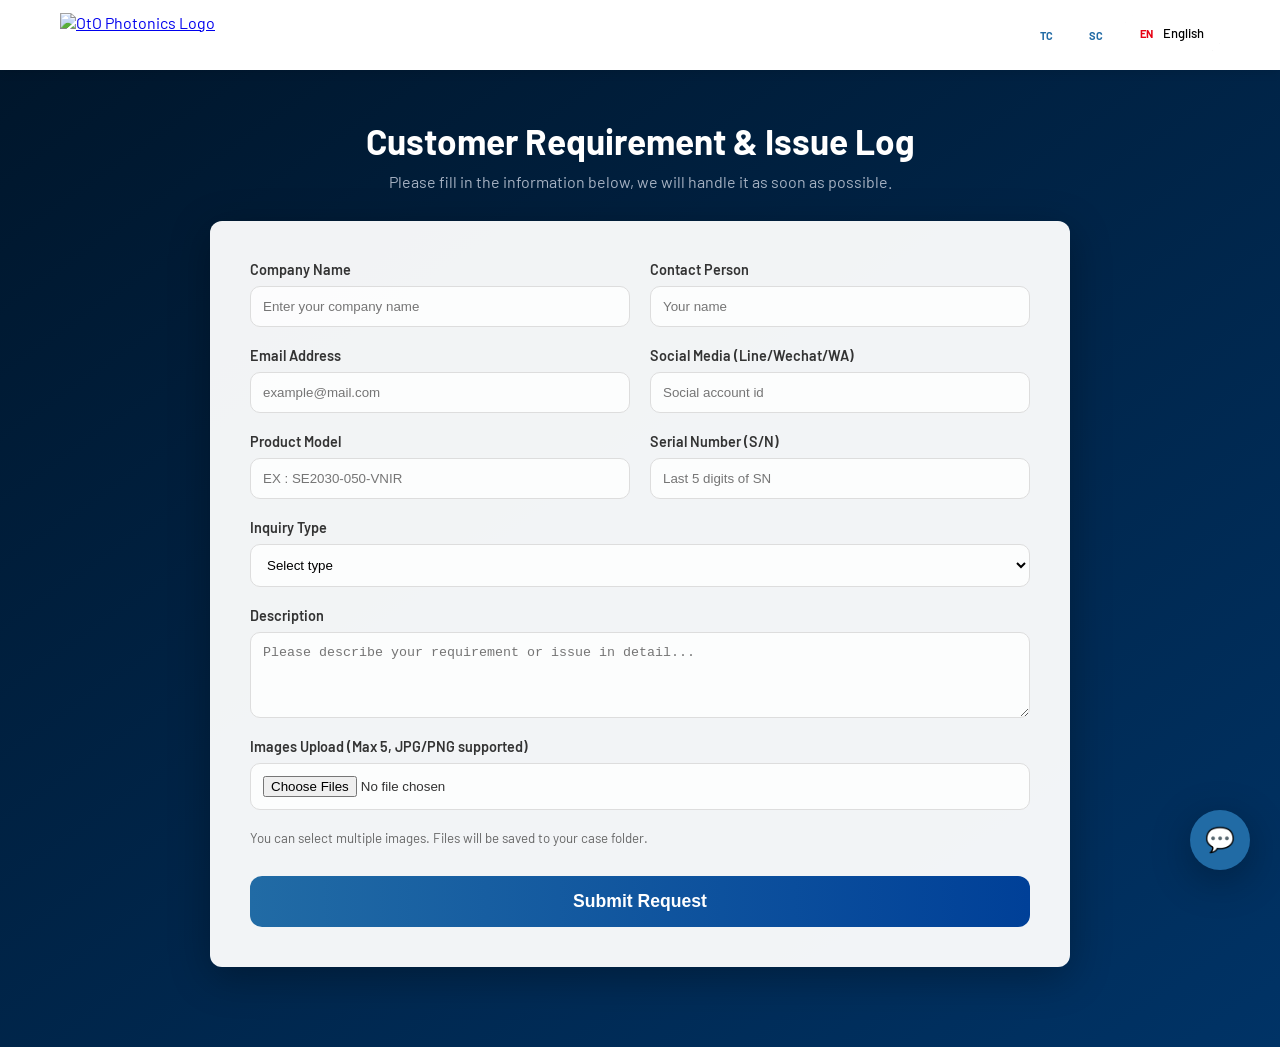
==== index.html @ bb5bc13e "Update language switcher to use text-based icons (TC/SC/EN) with hover expansion" ====
<!DOCTYPE html>
<html lang="zh-TW">
<head>
    <!-- 設定網頁編碼與視窗縮放，確保行動裝置相容性 -->
    <meta charset="UTF-8">
    <meta name="viewport" content="width=device-width, initial-scale=1.0">
    
    <!-- 網頁標題與 SEO 資訊 -->
    <title>客戶需求與問題登記系統 | OtO Photonics</title>
    
    <!-- 引入外部樣式表與 Google Fonts (Barlow & Noto Sans TC) -->
    <link rel="stylesheet" href="style.css">
    <link href="https://fonts.googleapis.com/css2?family=Barlow:wght@300;400;600&family=Noto+Sans+TC:wght@300;400;700&display=swap" rel="stylesheet">
</head>
<body>
    <!-- 導覽列區域：比照官方網站風格，包含公司 Logo -->
    <!-- 導覽列區域：比照官方網站風格，包含公司 Logo 與語系切換 -->
    <nav class="navbar">
        <div class="nav-container">
            <a href="https://www.otophotonics.com/" target="_blank">
                <img src="https://www.otophotonics.com/images/project/551/logo2.png" alt="OtO Photonics Logo" class="logo-img">
            </a>
            <!-- 語系切換按鈕 (簡碼化：預設顯示 TC/SC/EN，滑鼠移入顯示全文) -->
            <div class="lang-switcher">
                <a href="javascript:void(0)" onclick="setLanguage('zh-TW')" id="lang-zh-tw" class="oto-lang-btn">
                    <span class="icon-text">TC</span>
                    <span class="lang-text">繁體中文</span>
                </a>
                <a href="javascript:void(0)" onclick="setLanguage('zh-CN')" id="lang-zh-cn" class="oto-lang-btn">
                    <span class="icon-text">SC</span>
                    <span class="lang-text">简体中文</span>
                </a>
                <a href="javascript:void(0)" onclick="setLanguage('en')" id="lang-en" class="oto-lang-btn">
                    <span class="icon-text">EN</span>
                    <span class="lang-text">English</span>
                </a>
            </div>
        </div>
    </nav>

    <div class="container">
        <!-- 頁面標題與簡介 -->
        <header>
            <h1 data-i18n="pageTitle">客戶需求與問題登記</h1>
            <p data-i18n="pageSubtitle">請填寫以下資訊，我們將儘速為您處理</p>
        </header>

        <!-- 主要表單區域：使用毛玻璃效果 (Glassmorphism) 設計 -->
        <main class="glass-panel">
            <form id="registrationForm">
                <div class="form-grid">
                    <!-- 公司名稱 -->
                    <div class="form-group">
                        <label for="companyName" data-i18n="labelCompany">公司名稱</label>
                        <input type="text" id="companyName" name="companyName" required data-i18n-placeholder="placeholderCompany">
                    </div>
                    <!-- 客戶窗口 -->
                    <div class="form-group">
                        <label for="clientContact" data-i18n="labelContact">客戶窗口</label>
                        <input type="text" id="clientContact" name="clientContact" required data-i18n-placeholder="placeholderContact">
                    </div>
                    <!-- 聯繫郵件 -->
                    <div class="form-group">
                        <label for="email" data-i18n="labelEmail">聯繫郵件</label>
                        <input type="email" id="email" name="email" required placeholder="example@mail.com">
                    </div>
                    <!-- 社群軟體帳號 -->
                    <div class="form-group">
                        <label for="snsAccount" data-i18n="labelSNS">Line / Wechat / WhatsApp</label>
                        <input type="text" id="snsAccount" name="snsAccount" data-i18n-placeholder="placeholderSNS">
                    </div>
                    <!-- 產品型號 -->
                    <div class="form-group">
                        <label for="productModel" data-i18n="labelProduct">產品型號</label>
                        <input type="text" id="productModel" name="productModel" required placeholder="EX : SE2030-050-VNIR">
                    </div>
                    <!-- 產品序號 -->
                    <div class="form-group">
                        <label for="serialNumber" data-i18n="labelSN">產品序號 (S/N)</label>
                        <input type="text" id="serialNumber" name="serialNumber" data-i18n-placeholder="placeholderSN">
                    </div>
                    <!-- 需求類型選擇 -->
                    <div class="form-group full-width">
                        <label for="reqType" data-i18n="labelType">需求類型</label>
                        <select id="reqType" name="reqType" required>
                            <option value="" disabled selected data-i18n="optDefault">請選擇類型</option>
                            <option value="產品規格與選型" data-i18n="optSpec">產品規格與選型</option>
                            <option value="技術諮詢" data-i18n="optTech">技術諮詢</option>
                        </select>
                    </div>
                    <!-- 詳細問題描述 -->
                    <div class="form-group full-width">
                        <label for="description" data-i18n="labelDesc">問題描述</label>
                        <textarea id="description" name="description" rows="4" required data-i18n-placeholder="placeholderDesc"></textarea>
                    </div>
                    <!-- 附件或截圖上傳 (支援預覽與管理) -->
                    <div class="form-group full-width">
                        <label for="imageFiles" data-i18n="labelUpload">圖片/截圖上傳 (最多 5 張，支援 JPG/PNG)</label>
                        <input type="file" id="imageFiles" name="imageFiles" accept="image/*" multiple class="file-input">
                        <!-- 預覽容器 -->
                        <div id="image-preview" class="preview-grid"></div>
                        <small id="file-count-msg" style="color: #666; margin-top: 5px;" data-i18n="uploadHint">您可以選取多張圖片進行上報，檔案將自動存入雲端案件資料夾</small>
                    </div>
                </div>
                <!-- 提交按鈕 -->
                <button type="submit" id="submitBtn" class="primary-btn" data-i18n="btnSubmit">提交需求</button>
            </form>
        </main>
    </div>

    <!-- AI 智能客服小組件：提供即時技術諮詢 -->
    <div id="ai-chat-widget" class="chat-closed">
        <!-- 聊天視窗頭部 -->
        <div id="chat-header">
            <span data-i18n="chatTitle">AI 智能客服</span>
            <button id="close-chat">×</button>
        </div>
        <!-- 聊天訊息顯示區域 -->
        <div id="chat-body">
            <div class="message bot" data-i18n="chatWelcome">您好！我是您的智能助手。有任何關於技術規格或 FAQ 的問題都可以問我喔！</div>
        </div>
        <!-- 聊天輸入區域 -->
        <div id="chat-footer">
            <input type="text" id="chat-input" data-i18n-placeholder="chatPlaceholder">
            <button id="send-chat" data-i18n="chatSend">傳送</button>
        </div>
    </div>
    
    <!-- 懸浮式 AI 聊天開啟按鈕 -->
    <button id="chat-toggle-btn">💬</button>

    <!-- 提交時的載入狀態顯示 -->
    <div id="loading" class="hidden">提交中...</div>
    
    <!-- 引入主要邏輯腳本 -->
    <script src="script.js"></script>
</body>
</html>
---- style.css ----
/* 全域變數定義：包含品牌顏色、背景與陰影設定 */
:root {
    --primary: #216BA5; /* OtO 品牌藍 */
    --secondary: #004098; /* 標誌深藍 */
    --accent: #E60012; /* 標誌紅 */
    --bg-dark: #001529; /* 深色科技底色 */
    --bg-gradient: linear-gradient(145deg, #001529 0%, #003366 100%);
    --glass-bg: rgba(255, 255, 255, 0.95);
    --text-color: #333333;
    --shadow: 0 10px 40px rgba(0, 0, 0, 0.3);
}

/* 基礎樣式重設 */
* { box-sizing: border-box; margin: 0; padding: 0; }

body {
    font-family: 'Barlow', 'Noto Sans TC', sans-serif;
    background: var(--bg-gradient);
    color: var(--text-color);
    min-height: 100vh;
    padding-top: 80px; /* 為固定在頂部的導覽列預留空間 */
}

/* 導覽列樣式 (比照官方網站) */
.navbar {
    position: fixed;
    top: 0;
    left: 0;
    width: 100%;
    height: 70px;
    background: #ffffff;
    box-shadow: 0 2px 10px rgba(0,0,0,0.1);
    display: flex;
    align-items: center;
    z-index: 1000;
}

.nav-container {
    width: 100%;
    max-width: 1200px;
    margin: 0 auto;
    padding: 0 20px;
    display: flex;
    justify-content: space-between;
    align-items: center;
}

/* 語系切換器：直接顯示三個水平按鈕 */
.lang-switcher {
    display: flex;
    flex-direction: row;
    gap: 8px;
    z-index: 100;
}

/* 官網風格斜角按鈕 */
.oto-lang-btn {
    background-color: rgba(255, 255, 255, 0.9);
    color: #444 !important;
    padding: 8px 12px;
    font-size: 13px;
    text-decoration: none;
    font-weight: 500;
    transition: all 0.3s cubic-bezier(0.4, 0, 0.2, 1);
    white-space: nowrap;
    
    /* 精確重現官網左上與右下斜角效果 */
    clip-path: polygon(8px 0%, 100% 0%, 100% calc(100% - 8px), calc(100% - 8px) 100%, 0% 100%, 0% 8px);
    
    cursor: pointer;
    display: flex;
    align-items: center;
    gap: 0;
    box-shadow: 0 4px 6px rgba(0,0,0,0.1);
    max-width: 42px; /* 預設只顯示圖示的寬度 */
    overflow: hidden;
}

.icon-text {
    font-size: 11px;
    font-weight: 700;
    flex-shrink: 0;
    width: 18px;
    text-align: center;
    color: var(--primary);
    transition: color 0.3s ease;
}

.lang-text {
    opacity: 0;
    width: 0;
    transition: all 0.3s ease;
    margin-left: 0;
}

.oto-lang-btn:hover, 
.oto-lang-btn.active {
    background-color: #ffffff;
    color: #000 !important;
    transform: translateY(-2px);
    box-shadow: 0 6px 12px rgba(0,0,0,0.15);
    max-width: 120px; /* 展開後的寬度 */
    gap: 8px;
    padding-right: 16px;
}

.oto-lang-btn:hover .icon-text,
.oto-lang-btn.active .icon-text {
    color: var(--accent); /* 滑過或選中時簡碼變色 */
}

.oto-lang-btn:hover .lang-text,
.oto-lang-btn.active .lang-text {
    opacity: 1;
    width: auto;
}

/* 圖片預覽網格樣式 */
.preview-grid {
    display: grid;
    grid-template-columns: repeat(auto-fill, minmax(100px, 1fr));
    gap: 15px;
    margin-top: 15px;
}

.preview-item {
    position: relative;
    width: 100px;
    height: 100px;
    border-radius: 8px;
    overflow: hidden;
    border: 2px solid rgba(255, 255, 255, 0.3);
    box-shadow: 0 4px 6px rgba(0,0,0,0.1);
}

.preview-item img {
    width: 100%;
    height: 100%;
    object-fit: cover;
}

.remove-btn {
    position: absolute;
    top: 5px;
    right: 5px;
    background: rgba(255, 59, 48, 0.9);
    color: white;
    border: none;
    border-radius: 50%;
    width: 20px;
    height: 20px;
    font-size: 14px;
    cursor: pointer;
    display: flex;
    align-items: center;
    justify-content: center;
    line-height: 1;
    transition: transform 0.2s ease;
}

.remove-btn:hover {
    transform: scale(1.2);
    background: #ff3b30;
}

.logo-img {
    height: 45px;
    display: block;
}

/* 主要容器佈局 */
.container { 
    width: 100%; 
    max-width: 900px; 
    margin: 40px auto;
    animation: fadeIn 0.8s ease; /* 入場淡入動畫 */
    padding: 0 20px 40px;
}

/* 標題區域樣式 */
header { text-align: center; margin-bottom: 30px; }
header h1 { font-size: 2.2rem; margin-bottom: 10px; color: #ffffff; font-weight: 700; }
header p { color: #a5b1c2; }

/* 毛玻璃效果面板 (表單容器) */
.glass-panel {
    background: var(--glass-bg);
    border-radius: 12px;
    padding: 40px;
    box-shadow: var(--shadow);
}

/* 表單網格與組件樣式 */
.form-grid { display: grid; grid-template-columns: 1fr 1fr; gap: 20px; }
.form-group { display: flex; flex-direction: column; }
.full-width { grid-column: span 2; }

label { font-weight: 600; margin-bottom: 8px; font-size: 0.9rem; }

input, select, textarea {
    padding: 12px;
    border-radius: 10px;
    border: 1px solid #ddd;
    background: rgba(255, 255, 255, 0.8);
    transition: all 0.3s;
}

input:focus, select:focus, textarea:focus { 
    border-color: var(--primary); 
    outline: none; 
    background: #fff; 
}

/* 提交按鈕漸層樣式 */
.primary-btn {
    margin-top: 30px;
    width: 100%;
    padding: 15px;
    border: none;
    border-radius: 12px;
    background: linear-gradient(90deg, var(--primary), var(--secondary));
    color: white;
    font-size: 1.1rem;
    font-weight: 600;
    cursor: pointer;
    transition: transform 0.2s, box-shadow 0.2s;
}

.primary-btn:hover { 
    transform: translateY(-2px); 
    box-shadow: 0 5px 15px rgba(0,0,0,0.1); 
}

/* AI 聊天組件樣式設定 */
#chat-toggle-btn { 
    position: fixed; bottom: 30px; right: 30px; 
    width: 60px; height: 60px; border-radius: 50%; 
    background: var(--primary); color: white; border: none; 
    font-size: 24px; cursor: pointer; box-shadow: var(--shadow); z-index: 1000; 
}

/* 修正後的 AI 聊天組件樣式 */
#ai-chat-widget { 
    position: fixed; 
    bottom: 100px; 
    right: 30px; 
    width: 350px; 
    height: 500px; 
    background: white; 
    border-radius: 15px; 
    box-shadow: var(--shadow); 
    display: flex;
    flex-direction: column; 
    overflow: hidden; 
    z-index: 1000;
    transition: all 0.3s ease; /* 加入滑順動畫 */
}

/* 當視窗處於關閉狀態時，隱藏並下移 */
#ai-chat-widget.chat-closed {
    opacity: 0;
    pointer-events: none;
    transform: translateY(20px);
}

#chat-header { background: var(--primary); color: white; padding: 15px; display: flex; justify-content: space-between; font-weight: 600; }
#chat-body { flex: 1; padding: 15px; overflow-y: auto; display: flex; flex-direction: column; gap: 10px; }

/* 聊天訊息對話框樣式 */
.message { padding: 10px 15px; border-radius: 15px; max-width: 80%; font-size: 0.9rem; line-height: 1.4; }
.message.bot { background: #f0f2f5; align-self: flex-start; }
.message.user { background: var(--primary); color: white; align-self: flex-end; }

#chat-footer { padding: 10px; display: flex; gap: 8px; border-top: 1px solid #eee; }
#chat-input { flex: 1; padding: 8px; border: 1px solid #ddd; border-radius: 8px; }

/* 其他輔助類別與動畫 */
.hidden { display: none; }

@keyframes fadeIn { 
    from { opacity: 0; transform: translateY(20px); } 
    to { opacity: 1; transform: translateY(0); } 
}

/* 回應式設計：小螢幕切換為單欄佈局 */
@media (max-width: 600px) { 
    .form-grid { grid-template-columns: 1fr; } 
    .full-width { grid-column: span 1; } 
}
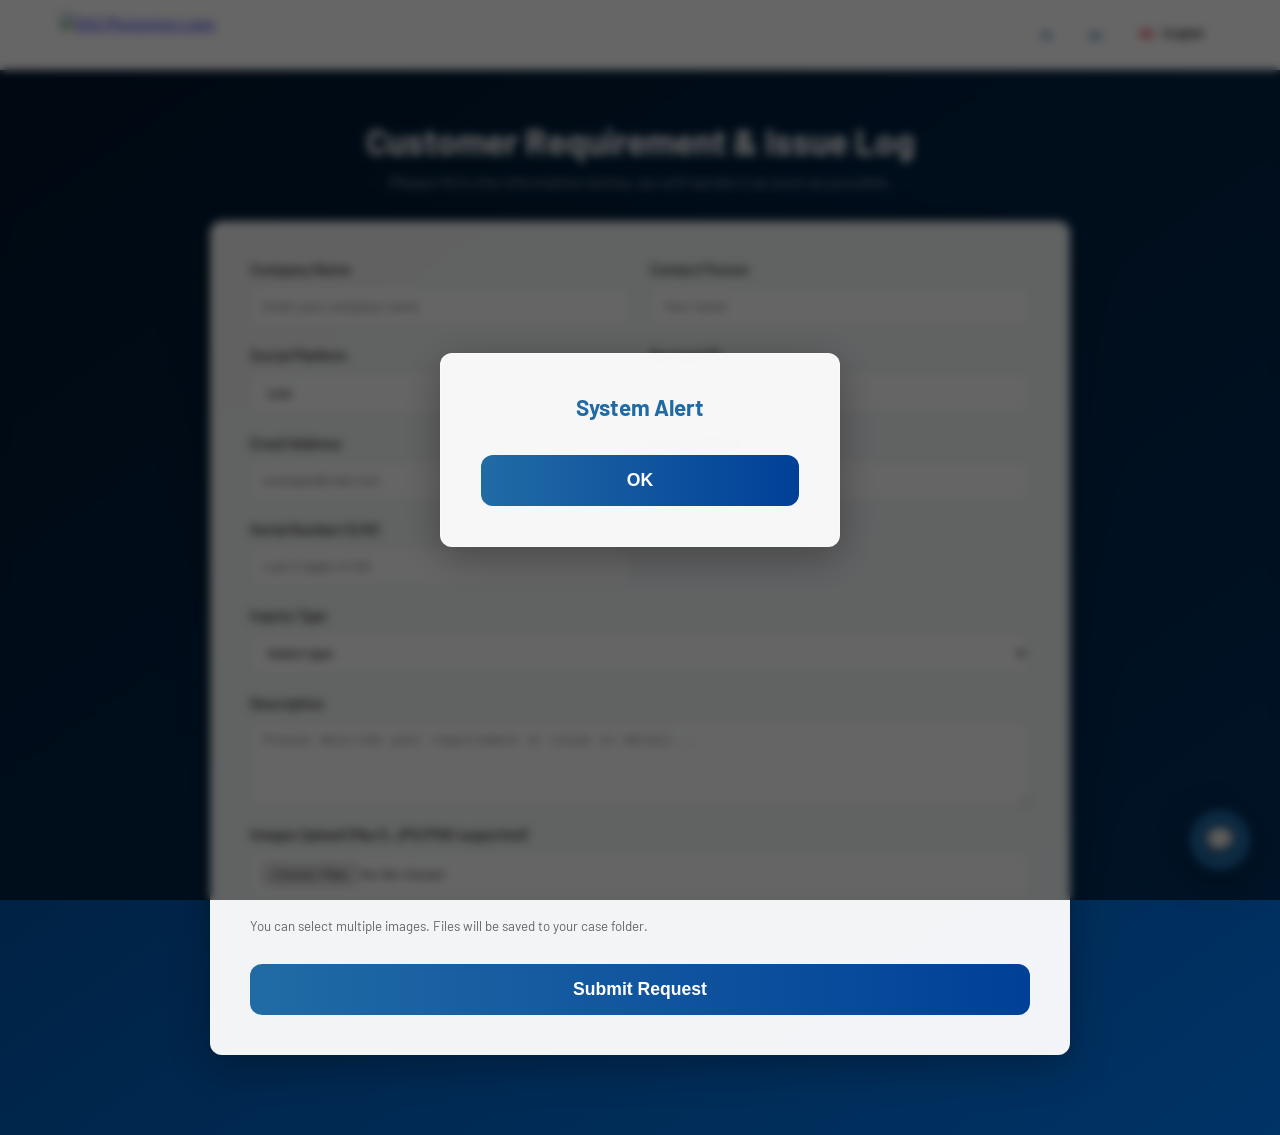
==== commit 8df448be: "feat: split sns input and replace native alerts with custom glassmorphism modal" ====
--- a/index.html
+++ b/index.html
@@ -59,15 +59,24 @@
                         <label for="clientContact" data-i18n="labelContact">客戶窗口</label>
                         <input type="text" id="clientContact" name="clientContact" required data-i18n-placeholder="placeholderContact">
                     </div>
+                    <!-- 社群軟體類型選擇 -->
+                    <div class="form-group">
+                        <label for="snsType" data-i18n="labelSNSType">社群軟體類型</label>
+                        <select id="snsType" name="snsType">
+                            <option value="Line">Line</option>
+                            <option value="WhatsApp">WhatsApp</option>
+                            <option value="WeChat">WeChat</option>
+                        </select>
+                    </div>
+                    <!-- 通訊帳號輸入 -->
+                    <div class="form-group">
+                        <label for="snsAccount" data-i18n="labelSNSID">通訊帳號 (ID)</label>
+                        <input type="text" id="snsAccount" name="snsAccount" data-i18n-placeholder="placeholderSNSID">
+                    </div>
                     <!-- 聯繫郵件 -->
                     <div class="form-group">
                         <label for="email" data-i18n="labelEmail">聯繫郵件</label>
                         <input type="email" id="email" name="email" required placeholder="example@mail.com">
-                    </div>
-                    <!-- 社群軟體帳號 -->
-                    <div class="form-group">
-                        <label for="snsAccount" data-i18n="labelSNS">Line / Wechat / WhatsApp</label>
-                        <input type="text" id="snsAccount" name="snsAccount" data-i18n-placeholder="placeholderSNS">
                     </div>
                     <!-- 產品型號 -->
                     <div class="form-group">
@@ -129,6 +138,15 @@
     <!-- 懸浮式 AI 聊天開啟按鈕 -->
     <button id="chat-toggle-btn">💬</button>
 
+    <!-- 自訂專業彈窗 (取代瀏覽器預設 alert) -->
+    <div id="custom-modal" class="modal-overlay hidden">
+        <div class="modal-content glass-panel">
+            <h3 id="modal-title" data-i18n="modalTitle">系統提示</h3>
+            <p id="modal-message"></p>
+            <button onclick="closeModal()" class="primary-btn" style="margin-top: 20px;" data-i18n="btnOk">確定</button>
+        </div>
+    </div>
+
     <!-- 提交時的載入狀態顯示 -->
     <div id="loading" class="hidden">提交中...</div>
     
--- a/style.css
+++ b/style.css
@@ -287,3 +287,41 @@
     .form-grid { grid-template-columns: 1fr; } 
     .full-width { grid-column: span 1; } 
 }
+
+/* --- 自訂彈窗樣式 (Modal) --- */
+.modal-overlay {
+    position: fixed;
+    top: 0; left: 0; 
+    width: 100%; height: 100%;
+    background: rgba(0, 0, 0, 0.6);
+    display: flex; align-items: center; justify-content: center;
+    z-index: 9999; 
+    backdrop-filter: blur(5px);
+    transition: opacity 0.3s;
+}
+
+.modal-content {
+    max-width: 400px; 
+    width: 90%;
+    text-align: center; 
+    padding: 40px;
+    border: 1px solid rgba(255, 255, 255, 0.3);
+    animation: modalPop 0.3s cubic-bezier(0.175, 0.885, 0.32, 1.275);
+}
+
+.modal-content h3 {
+    margin-bottom: 15px;
+    color: var(--primary);
+    font-size: 1.4rem;
+}
+
+.modal-content p {
+    color: #444;
+    line-height: 1.6;
+    margin-bottom: 10px;
+}
+
+@keyframes modalPop {
+    from { transform: scale(0.8); opacity: 0; }
+    to { transform: scale(1); opacity: 1; }
+}
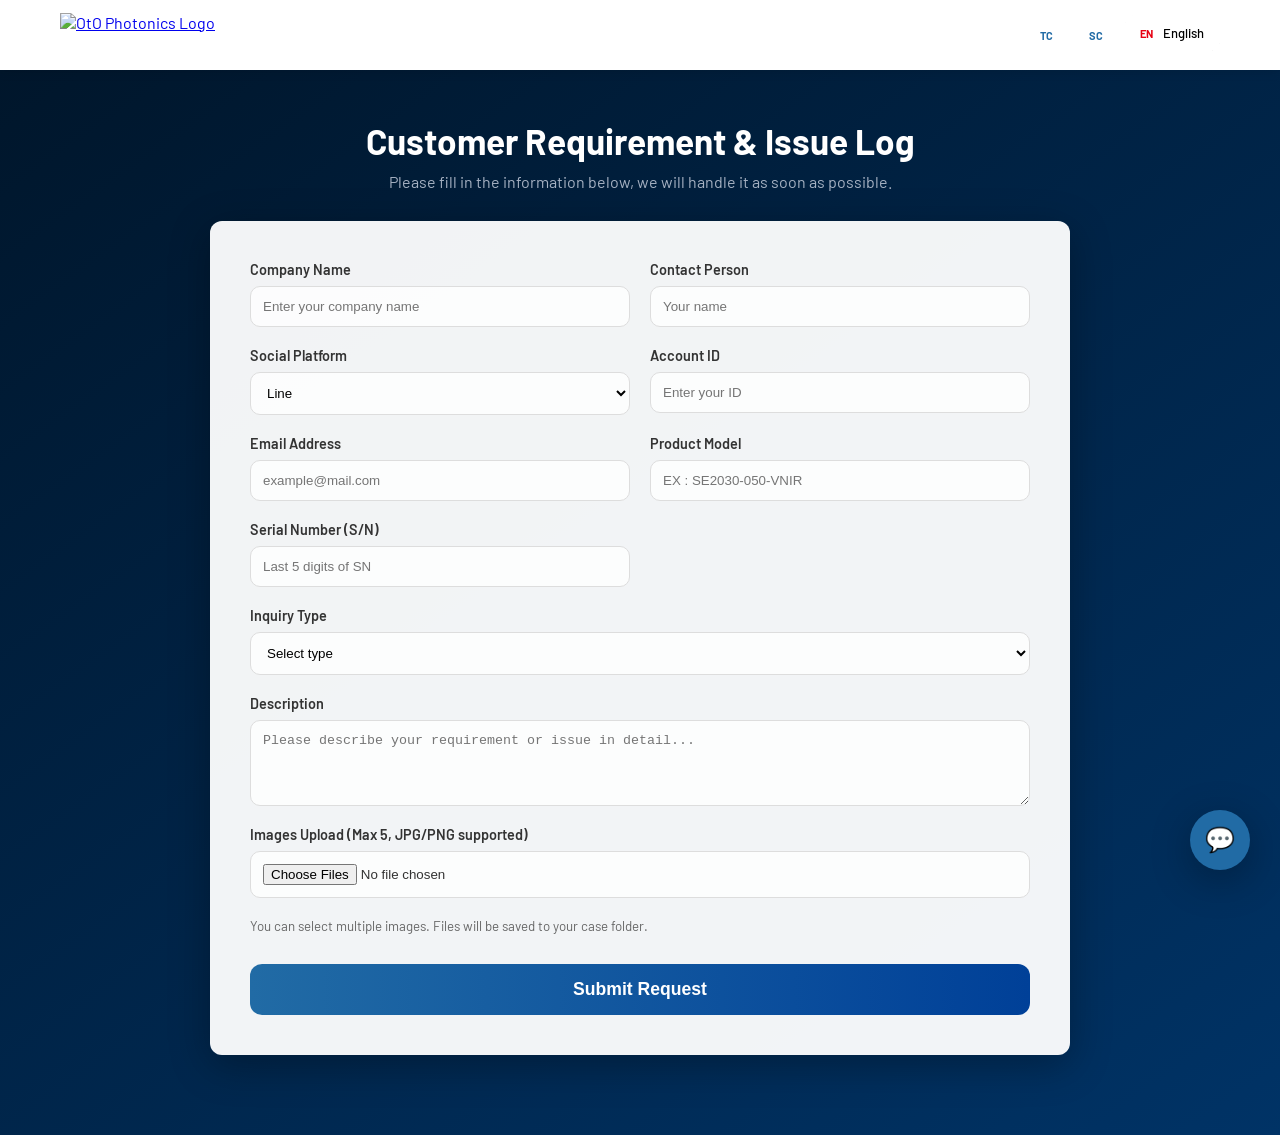
==== commit 5281fbda: "fix: resolve empty modal appearing on page load" ====
--- a/index.html
+++ b/index.html
@@ -139,7 +139,7 @@
     <button id="chat-toggle-btn">💬</button>
 
     <!-- 自訂專業彈窗 (取代瀏覽器預設 alert) -->
-    <div id="custom-modal" class="modal-overlay hidden">
+    <div id="custom-modal" class="modal-overlay" style="display: none;">
         <div class="modal-content glass-panel">
             <h3 id="modal-title" data-i18n="modalTitle">系統提示</h3>
             <p id="modal-message"></p>
--- a/style.css
+++ b/style.css
@@ -275,7 +275,7 @@
 #chat-input { flex: 1; padding: 8px; border: 1px solid #ddd; border-radius: 8px; }
 
 /* 其他輔助類別與動畫 */
-.hidden { display: none; }
+.hidden { display: none !important; }
 
 @keyframes fadeIn { 
     from { opacity: 0; transform: translateY(20px); } 
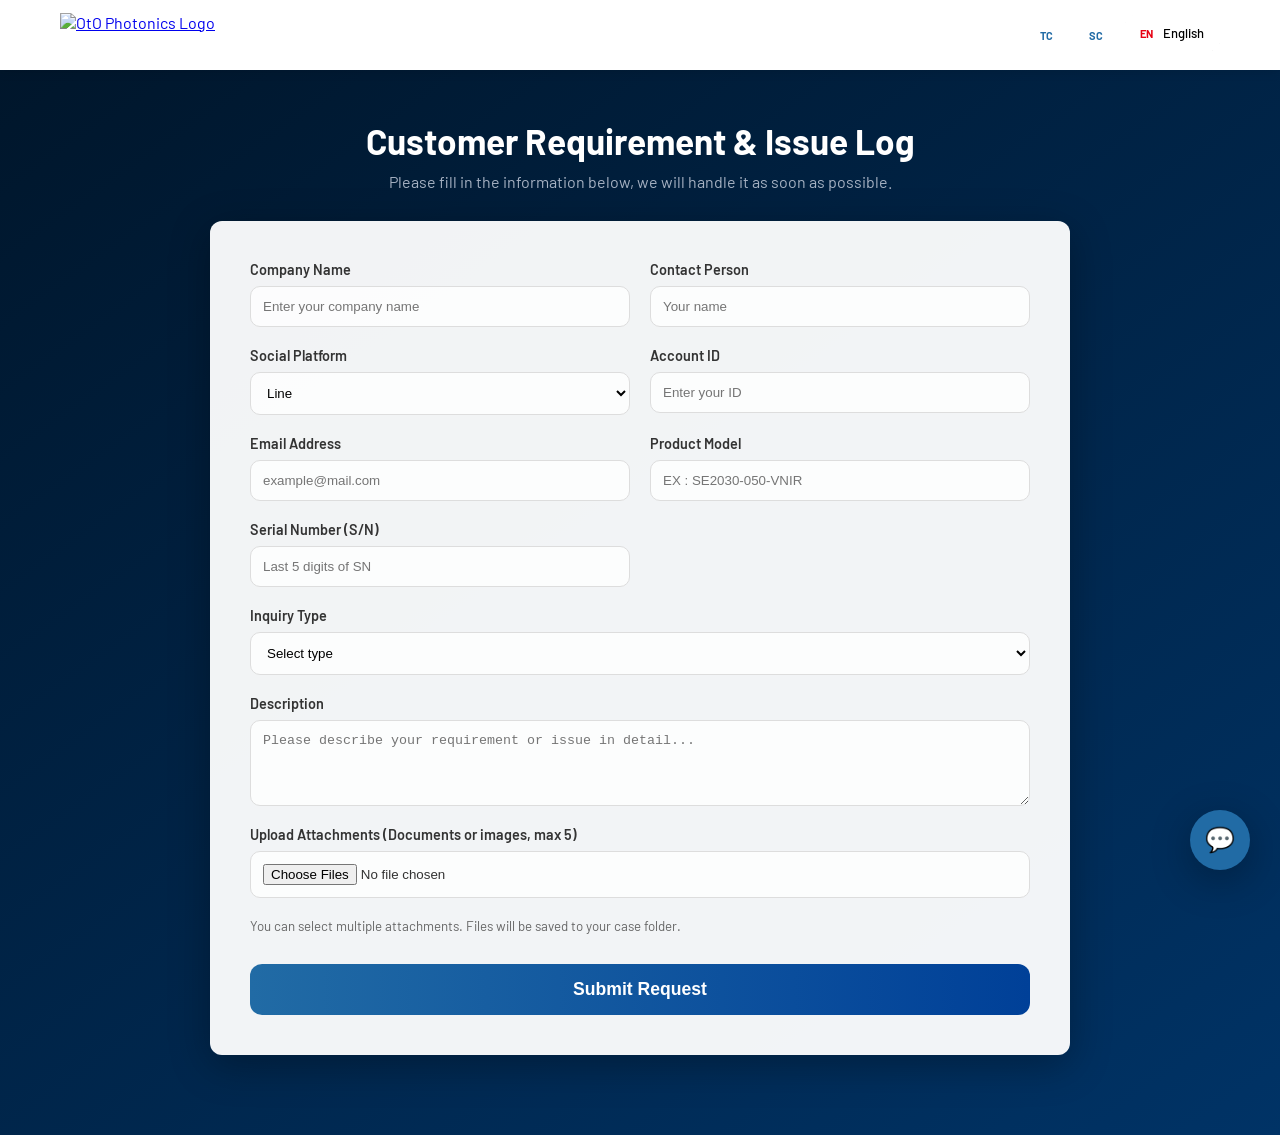
==== commit c1a7dc2c: "Update: Change upload labels to support documents and images, and update preview logic" ====
--- a/index.html
+++ b/index.html
@@ -104,11 +104,11 @@
                     </div>
                     <!-- 附件或截圖上傳 (支援預覽與管理) -->
                     <div class="form-group full-width">
-                        <label for="imageFiles" data-i18n="labelUpload">圖片/截圖上傳 (最多 5 張，支援 JPG/PNG)</label>
-                        <input type="file" id="imageFiles" name="imageFiles" accept="image/*" multiple class="file-input">
+                        <label for="imageFiles" data-i18n="labelUpload">附件上傳 (可以上傳文件或圖檔，最多 5 個附件)</label>
+                        <input type="file" id="imageFiles" name="imageFiles" multiple class="file-input">
                         <!-- 預覽容器 -->
                         <div id="image-preview" class="preview-grid"></div>
-                        <small id="file-count-msg" style="color: #666; margin-top: 5px;" data-i18n="uploadHint">您可以選取多張圖片進行上報，檔案將自動存入雲端案件資料夾</small>
+                        <small id="file-count-msg" style="color: #666; margin-top: 5px;" data-i18n="uploadHint">您可以選取多個附件進行上報，檔案將自動存入雲端案件資料夾</small>
                     </div>
                 </div>
                 <!-- 提交按鈕 -->
--- a/style.css
+++ b/style.css
@@ -163,6 +163,31 @@
     background: #ff3b30;
 }
 
+/* 非圖片檔案預覽樣式 */
+.file-icon-placeholder {
+    width: 100%;
+    height: 100%;
+    display: flex;
+    flex-direction: column;
+    align-items: center;
+    justify-content: center;
+    background: #f8f9fa;
+    color: #6c757d;
+    font-size: 24px;
+    text-align: center;
+    padding: 10px;
+}
+
+.file-name-hint {
+    font-size: 10px;
+    width: 100%;
+    overflow: hidden;
+    text-overflow: ellipsis;
+    white-space: nowrap;
+    margin-top: 5px;
+    color: #999;
+}
+
 .logo-img {
     height: 45px;
     display: block;
@@ -282,10 +307,61 @@
     to { opacity: 1; transform: translateY(0); } 
 }
 
-/* 回應式設計：小螢幕切換為單欄佈局 */
+/* 響應式優化：手機版與平板專用佈局 */
 @media (max-width: 600px) { 
-    .form-grid { grid-template-columns: 1fr; } 
-    .full-width { grid-column: span 1; } 
+    /* 1. 調整整體外邊距，讓內容在小螢幕能靠邊但有呼吸感 */
+    .container { 
+        margin: 20px auto;
+        padding: 0 12px 30px;
+    }
+
+    /* 2. 縮減毛玻璃面板的內距 (這是防止欄位溢出的關鍵) */
+    .glass-panel { 
+        padding: 24px 16px; 
+    }
+
+    /* 3. 強制所有網格欄位變為單一整欄布局 */
+    .form-grid { 
+        grid-template-columns: 1fr; 
+        gap: 16px;
+    }
+    
+    .full-width { 
+        grid-column: span 1; 
+    }
+
+    /* 4. 導覽列優化：自動調整高度並縮小 Logo */
+    .navbar {
+        height: auto;
+        padding: 12px 0;
+    }
+    
+    .nav-container {
+        flex-direction: row; 
+        justify-content: space-between;
+        gap: 10px;
+    }
+
+    .logo-img {
+        height: 32px; /* 縮小 Logo 尺寸避免推擠 */
+    }
+
+    /* 5. 標題字體調整 */
+    header h1 {
+        font-size: 1.7rem;
+        word-break: keep-all; /* 防止中文隨意斷行 */
+    }
+
+    header p {
+        font-size: 0.9rem;
+    }
+
+    /* 6. 語系切換按鈕優化：手機版預設只顯示簡碼，避免重疊 */
+    .oto-lang-btn {
+        padding: 6px 10px;
+        font-size: 12px;
+        max-width: 38px;
+    }
 }
 
 /* --- 自訂彈窗樣式 (Modal) --- */
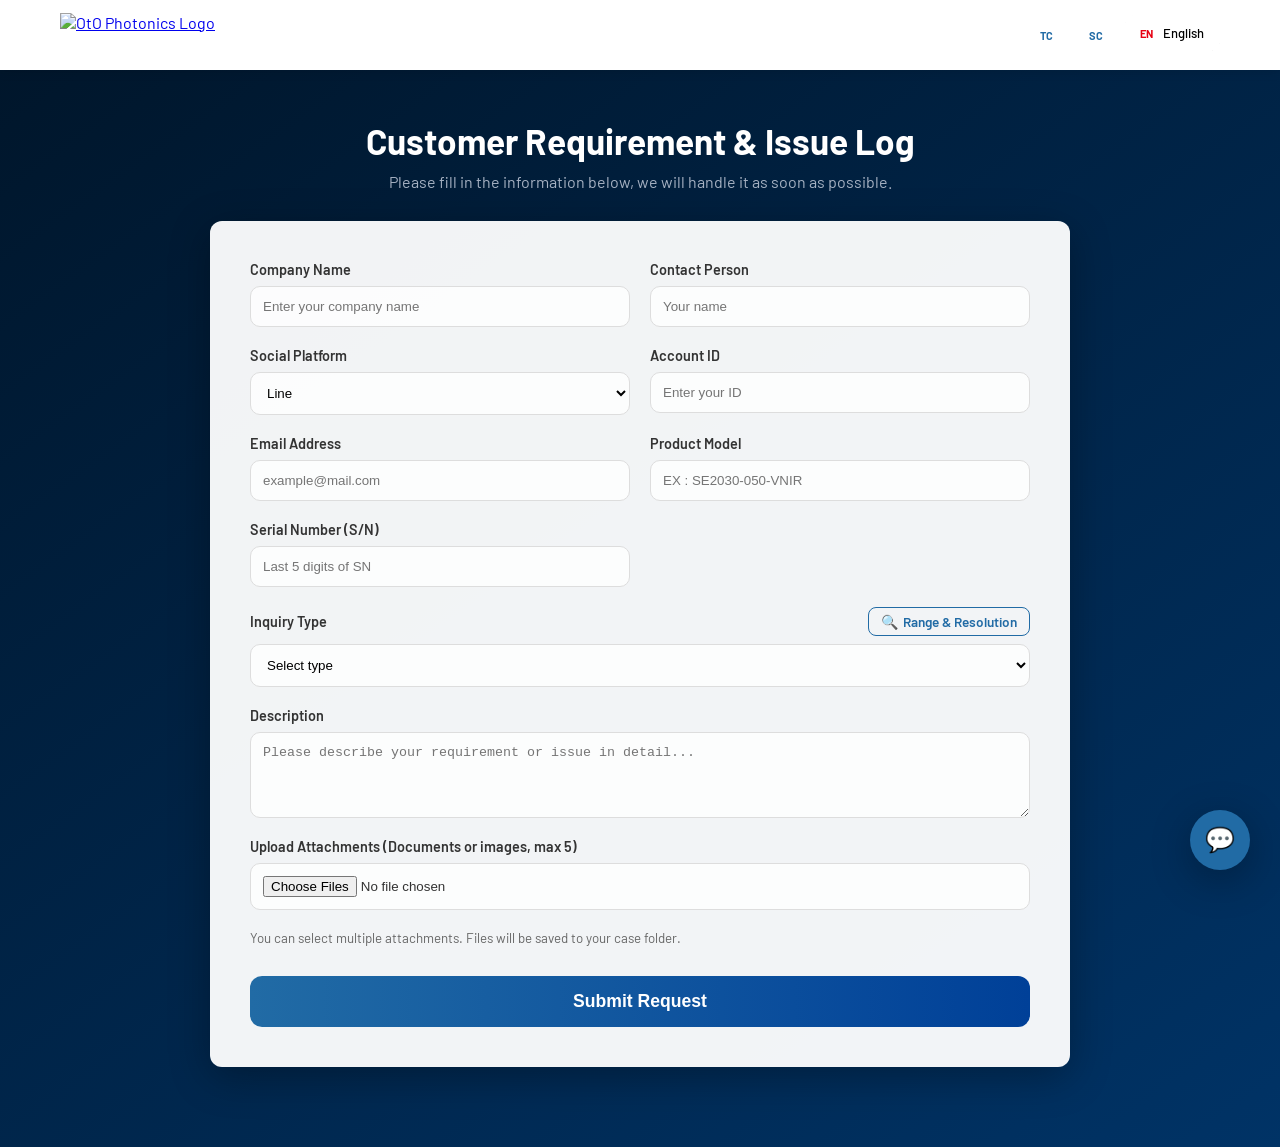
==== commit af7e4284: "feat: add sensor spec lookup tool and refine search logic" ====
--- a/index.html
+++ b/index.html
@@ -90,7 +90,13 @@
                     </div>
                     <!-- 需求類型選擇 -->
                     <div class="form-group full-width">
-                        <label for="reqType" data-i18n="labelType">需求類型</label>
+                        <div style="display: flex; justify-content: space-between; align-items: center; margin-bottom: 8px;">
+                            <label for="reqType" data-i18n="labelType" style="margin-bottom: 0;">需求類型</label>
+                            <a href="spec.html" class="spec-link-btn" style="text-decoration: none; font-size: 0.85rem; color: var(--primary); font-weight: 600; border: 1px solid var(--primary); padding: 5px 12px; border-radius: 8px; transition: all 0.3s; display: flex; align-items: center; gap: 5px;">
+                                <span style="font-size: 14px;">🔍</span>
+                                <span data-i18n="btnSpecLink">波長範圍與解析度</span>
+                            </a>
+                        </div>
                         <select id="reqType" name="reqType" required>
                             <option value="" disabled selected data-i18n="optDefault">請選擇類型</option>
                             <option value="產品規格與選型" data-i18n="optSpec">產品規格與選型</option>
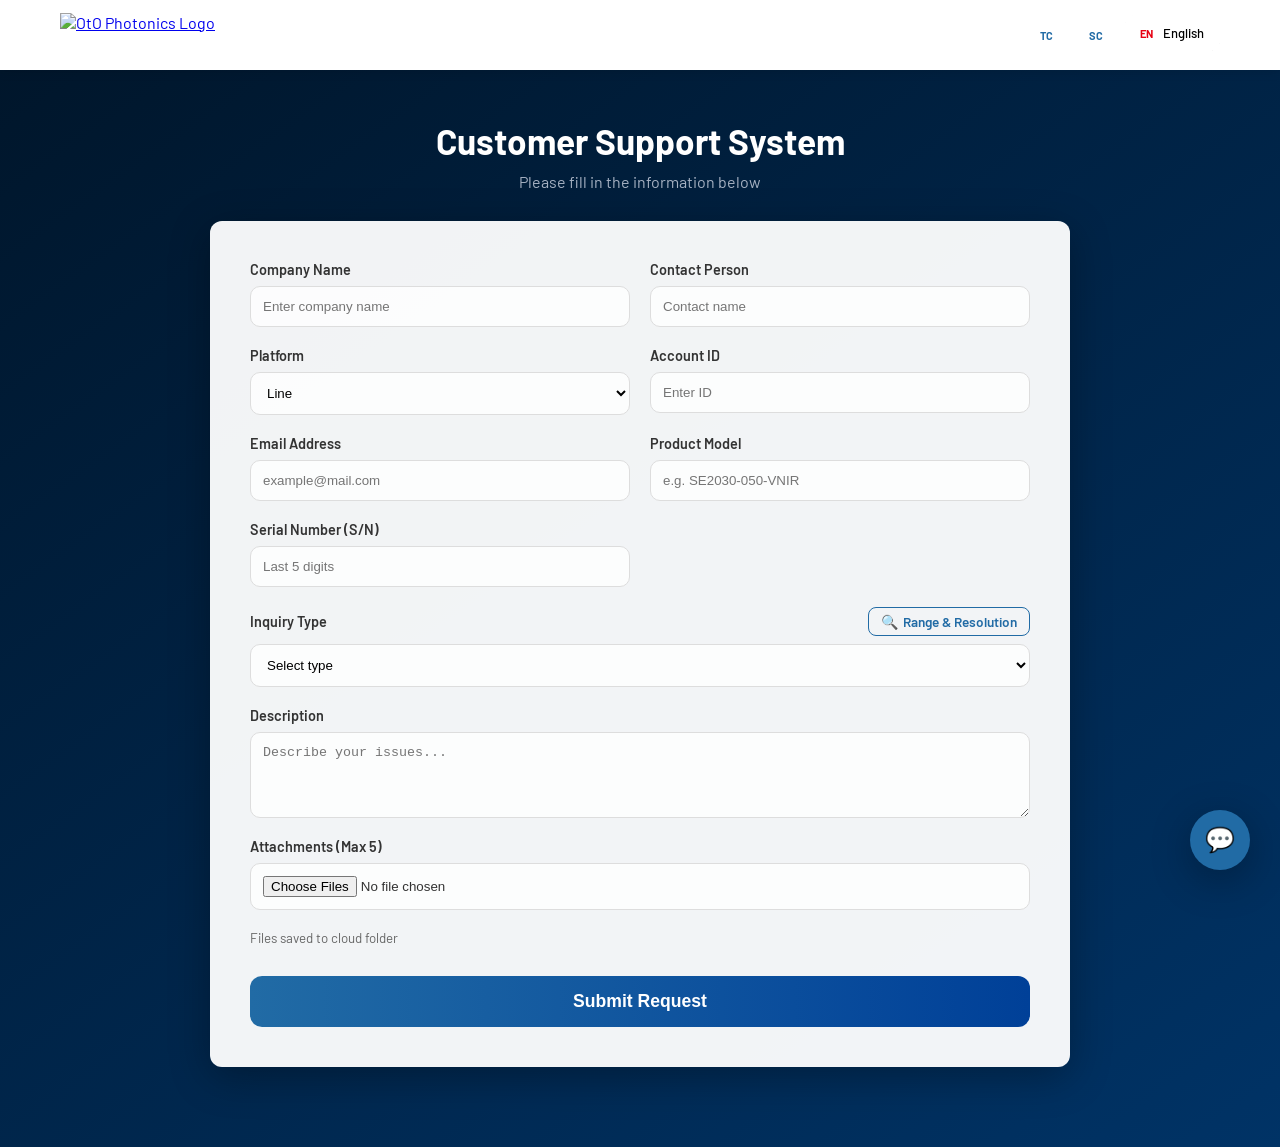
==== commit 3b180ad3: "fix(i18n): resolve multilanguage support issues and remove hardcoded strings" ====
--- a/index.html
+++ b/index.html
@@ -81,7 +81,7 @@
                     <!-- 產品型號 -->
                     <div class="form-group">
                         <label for="productModel" data-i18n="labelProduct">產品型號</label>
-                        <input type="text" id="productModel" name="productModel" required placeholder="EX : SE2030-050-VNIR">
+                        <input type="text" id="productModel" name="productModel" required placeholder="EX : SE2030-050-VNIR" data-i18n-placeholder="placeholderModelEx">
                     </div>
                     <!-- 產品序號 -->
                     <div class="form-group">
@@ -92,7 +92,7 @@
                     <div class="form-group full-width">
                         <div style="display: flex; justify-content: space-between; align-items: center; margin-bottom: 8px;">
                             <label for="reqType" data-i18n="labelType" style="margin-bottom: 0;">需求類型</label>
-                            <a href="spec.html" class="spec-link-btn" style="text-decoration: none; font-size: 0.85rem; color: var(--primary); font-weight: 600; border: 1px solid var(--primary); padding: 5px 12px; border-radius: 8px; transition: all 0.3s; display: flex; align-items: center; gap: 5px;">
+                            <a href="spec.html" id="btn-spec-link" class="spec-link-btn" style="text-decoration: none; font-size: 0.85rem; color: var(--primary); font-weight: 600; border: 1px solid var(--primary); padding: 5px 12px; border-radius: 8px; transition: all 0.3s; display: flex; align-items: center; gap: 5px;">
                                 <span style="font-size: 14px;">🔍</span>
                                 <span data-i18n="btnSpecLink">波長範圍與解析度</span>
                             </a>
@@ -154,7 +154,7 @@
     </div>
 
     <!-- 提交時的載入狀態顯示 -->
-    <div id="loading" class="hidden">提交中...</div>
+    <div id="loading" class="hidden" data-i18n="btnSubmitting">提交中...</div>
     
     <!-- 引入主要邏輯腳本 -->
     <script src="script.js"></script>
